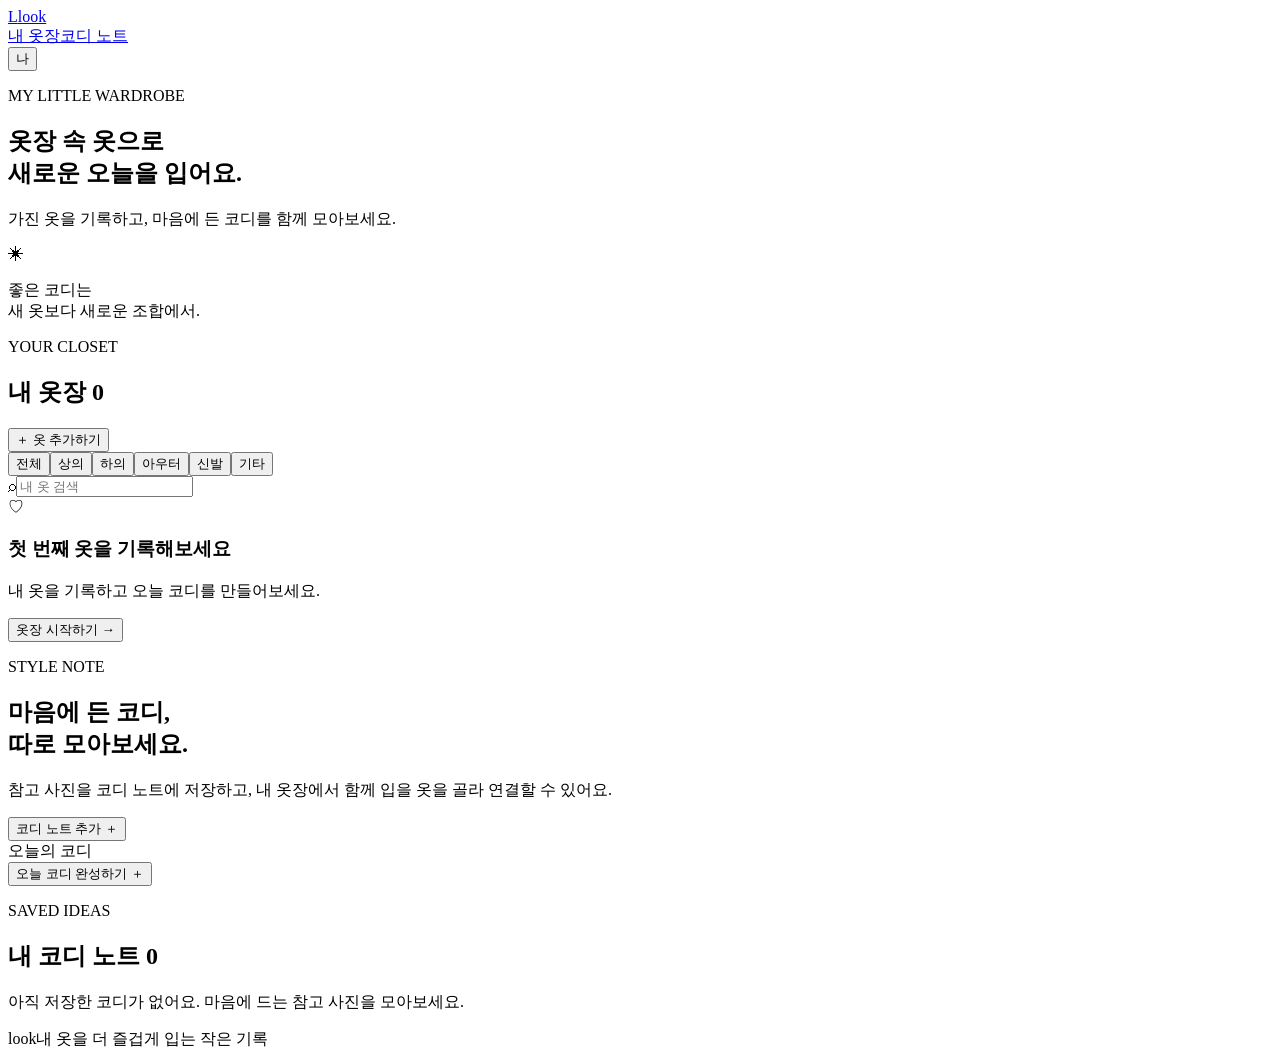
==== poma프로젝트1/index.html @ 0184a00d "Create index.html" ====
<!doctype html>
<html lang="ko">
<head>
<meta charset="UTF-8" /><meta name="viewport" content="width=device-width, initial-scale=1.0" /><meta name="theme-color" content="#f7f6f2" />
<title>look — 내 옷으로 찾는 오늘의 코디</title><link rel="stylesheet" href="./styles/style.css" />
</head><body>
<header class="topbar"><a class="brand" href="#home" aria-label="look 홈"><span class="brand-mark">L</span><span>look</span></a><nav aria-label="주 메뉴"><a class="nav-link active" href="#wardrobe">내 옷장</a><a class="nav-link" href="#ideas">코디 노트</a></nav><button class="profile-button" type="button" aria-label="내 프로필">나</button></header>
<main id="home">
<section class="welcome" aria-labelledby="welcome-title"><div><p class="eyebrow">MY LITTLE WARDROBE</p><h1 id="welcome-title">옷장 속 옷으로<br /><span>새로운 오늘을 입어요.</span></h1><p class="welcome-copy">가진 옷을 기록하고, 마음에 든 코디를 함께 모아보세요.</p></div><div class="welcome-note"><span>✳</span><p>좋은 코디는<br />새 옷보다 새로운 조합에서.</p></div></section>
<section class="wardrobe-section" id="wardrobe" aria-labelledby="wardrobe-title"><div class="section-heading"><div><p class="eyebrow">YOUR CLOSET</p><h2 id="wardrobe-title">내 옷장 <span id="item-count">0</span></h2></div><button class="primary-button" id="open-form" type="button"><span>＋</span> 옷 추가하기</button></div><div class="toolbar"><div class="filters" role="group" aria-label="옷 종류 필터"><button class="filter-chip selected" data-filter="전체" type="button">전체</button><button class="filter-chip" data-filter="상의" type="button">상의</button><button class="filter-chip" data-filter="하의" type="button">하의</button><button class="filter-chip" data-filter="아우터" type="button">아우터</button><button class="filter-chip" data-filter="신발" type="button">신발</button><button class="filter-chip" data-filter="기타" type="button">기타</button></div><label class="search-box"><span aria-hidden="true">⌕</span><input id="search-input" type="search" placeholder="내 옷 검색" /></label></div><div class="wardrobe-grid" id="wardrobe-grid" aria-live="polite"></div><div class="empty-state" id="empty-state"><div class="empty-icon">♡</div><h3>첫 번째 옷을 기록해보세요</h3><p>내 옷을 기록하고 오늘 코디를 만들어보세요.</p><button class="text-button" id="empty-add" type="button">옷장 시작하기 <span>→</span></button></div></section>
<section class="ideas-section" id="ideas" aria-labelledby="ideas-title"><div class="ideas-copy"><p class="eyebrow">STYLE NOTE</p><h2 id="ideas-title">마음에 든 코디,<br />따로 모아보세요.</h2><p>참고 사진을 코디 노트에 저장하고, 내 옷장에서 함께 입을 옷을 골라 연결할 수 있어요.</p><button class="secondary-button" id="open-note-form" type="button">코디 노트 추가 <span>＋</span></button></div><div class="today-card" id="today-card"><div class="today-card-heading"><span>오늘의 코디</span><span id="today-date"></span></div><div class="today-content" id="today-content"></div><button class="today-action" id="open-outfit-form" type="button">오늘 코디 완성하기 <span>＋</span></button></div></section>
<section class="notes-section" aria-labelledby="notes-title"><div class="notes-heading"><div><p class="eyebrow">SAVED IDEAS</p><h2 id="notes-title">내 코디 노트 <span id="note-count">0</span></h2></div></div><div class="notes-grid" id="notes-grid"></div><p class="notes-empty" id="notes-empty">아직 저장한 코디가 없어요. 마음에 드는 참고 사진을 모아보세요.</p></section>
</main><footer><span>look</span><span>내 옷을 더 즐겁게 입는 작은 기록</span></footer>
<dialog id="item-dialog" class="item-dialog"><form id="item-form" novalidate><div class="dialog-heading"><div><p class="eyebrow">NEW CLOSET ITEM</p><h2>옷 한 벌 기록하기</h2></div><button class="icon-button" id="close-form" type="button" aria-label="닫기">×</button></div><label class="field-label">옷 이름<input name="name" maxlength="50" placeholder="예: 크림색 니트" required /></label><label class="field-label">종류<select name="category"><option>상의</option><option>하의</option><option>아우터</option><option>신발</option><option>기타</option></select></label><label class="field-label">내 옷 사진 <span class="optional">필수</span><input class="file-input" name="photo" type="file" accept="image/*" required /><span class="file-help">옷장에 있는 옷을 등록해주세요.</span></label><label class="field-label">메모 <span class="optional">선택</span><textarea name="note" rows="2" maxlength="180" placeholder="색상, 계절, 함께 입어보고 싶은 옷"></textarea></label><p class="form-error" id="form-error" role="alert"></p><button class="primary-button submit-button" type="submit">옷장에 저장하기 <span>→</span></button></form></dialog>
<dialog id="note-dialog" class="item-dialog"><form id="note-form"><div class="dialog-heading"><div><p class="eyebrow">STYLE NOTE</p><h2>코디 영감 저장하기</h2></div><button class="icon-button" id="close-note-form" type="button" aria-label="닫기">×</button></div><label class="field-label">참고 코디 사진<input class="file-input" name="photo" type="file" accept="image/*" required /><span class="file-help">모델 사진이나 마음에 든 코디 이미지를 선택해주세요.</span></label><label class="field-label">메모 <span class="optional">선택</span><textarea name="note" rows="2" maxlength="180" placeholder="이 코디에서 마음에 든 점"></textarea></label><fieldset class="closet-picker"><legend>함께 입어볼 내 옷 <span class="optional">선택</span></legend><div id="closet-options"></div></fieldset><p class="form-error" id="note-error" role="alert"></p><button class="primary-button submit-button" type="submit">코디 노트에 저장 <span>→</span></button></form></dialog>
<dialog id="outfit-dialog" class="item-dialog"><form id="outfit-form"><div class="dialog-heading"><div><p class="eyebrow">TODAY'S LOOK</p><h2>오늘 코디 완성하기</h2></div><button class="icon-button" id="close-outfit-form" type="button" aria-label="닫기">×</button></div><p class="dialog-intro">오늘 입은 옷을 내 옷장에서 골라 기록해요. 오늘 코디는 오른쪽 카드에 표시됩니다.</p><fieldset class="closet-picker"><legend>오늘 입은 옷 고르기</legend><div id="outfit-options"></div></fieldset><label class="field-label">한 줄 메모 <span class="optional">선택</span><input name="note" maxlength="80" placeholder="예: 편안한 주말 산책 룩" /></label><p class="form-error" id="outfit-error" role="alert"></p><button class="primary-button submit-button" type="submit">오늘 코디 저장 <span>→</span></button></form></dialog>
<script src="./scripts/app.js" defer></script></body></html>
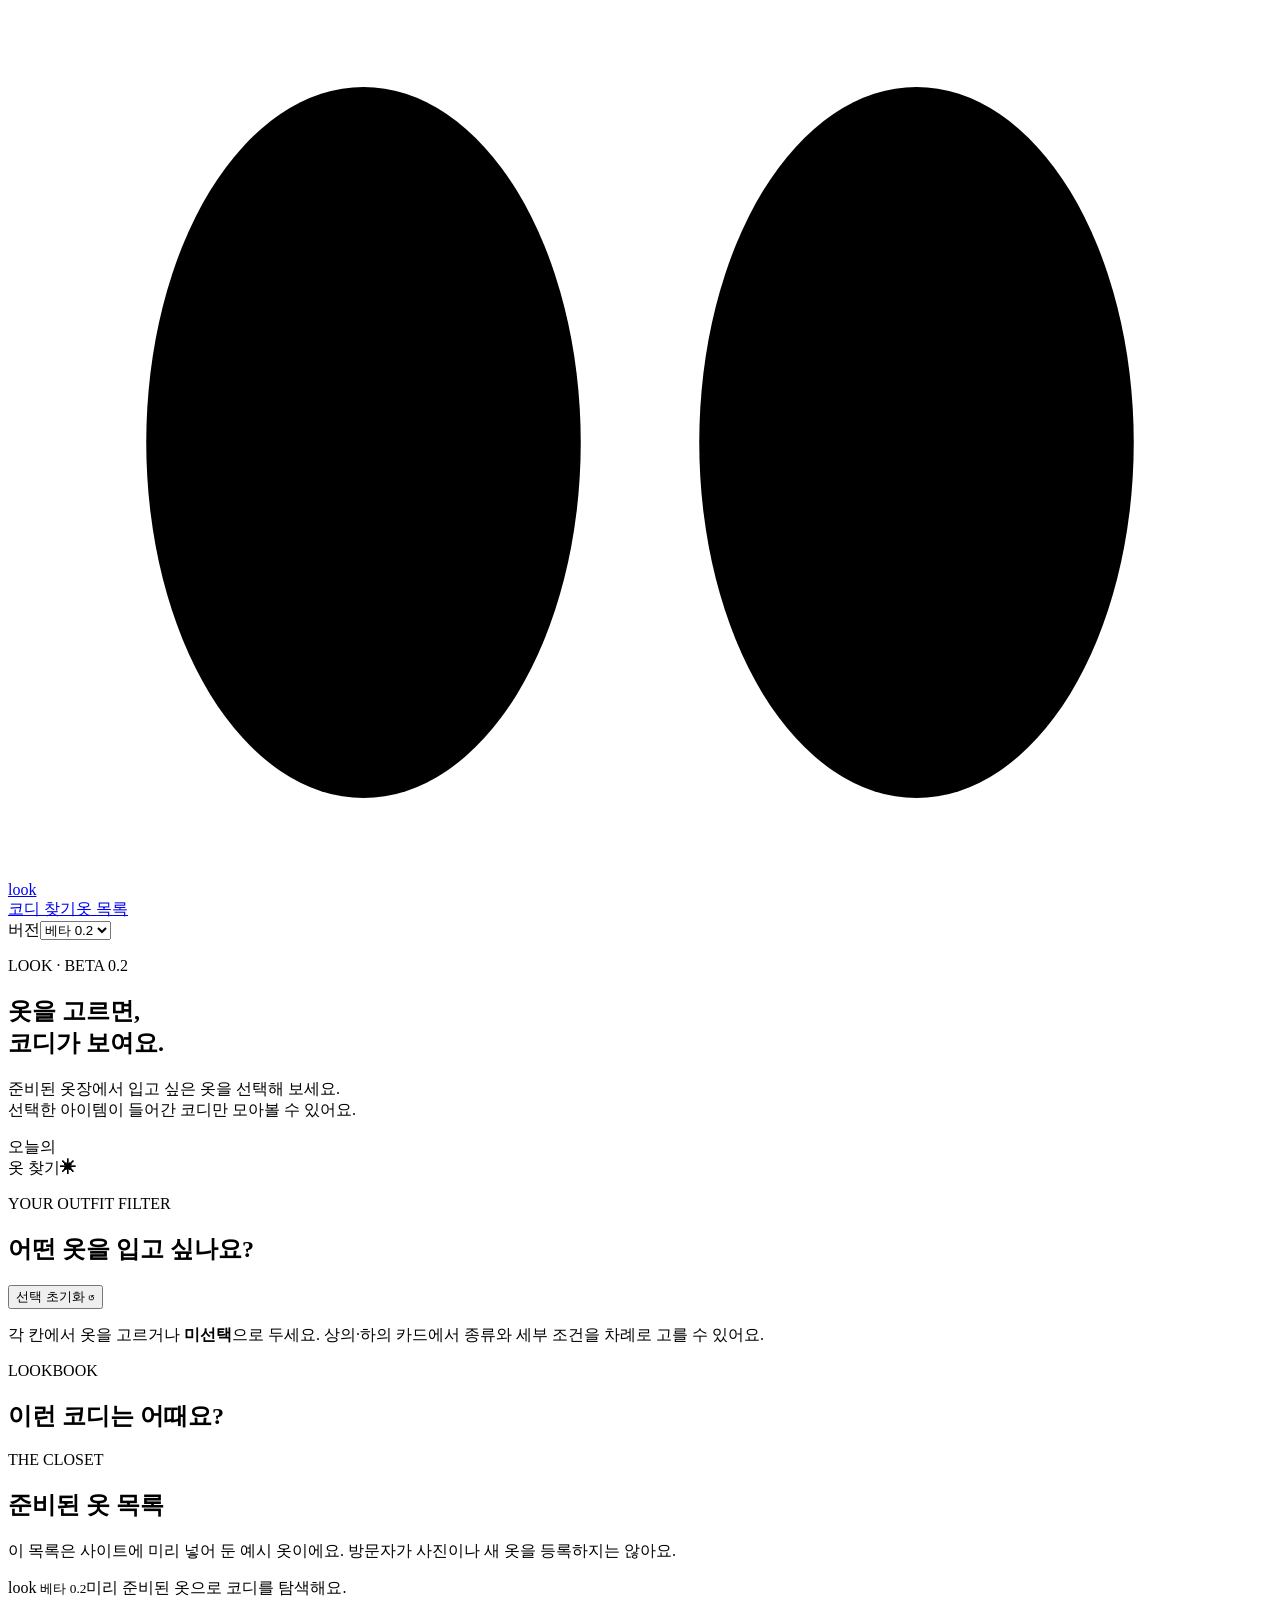
==== commit c482ea73: "Add look beta 0.2 outfit selector" ====
--- a/poma프로젝트1/index.html
+++ b/poma프로젝트1/index.html
@@ -1,17 +1,29 @@
 <!doctype html>
 <html lang="ko">
 <head>
-<meta charset="UTF-8" /><meta name="viewport" content="width=device-width, initial-scale=1.0" /><meta name="theme-color" content="#f7f6f2" />
-<title>look — 내 옷으로 찾는 오늘의 코디</title><link rel="stylesheet" href="./styles/style.css" />
-</head><body>
-<header class="topbar"><a class="brand" href="#home" aria-label="look 홈"><span class="brand-mark">L</span><span>look</span></a><nav aria-label="주 메뉴"><a class="nav-link active" href="#wardrobe">내 옷장</a><a class="nav-link" href="#ideas">코디 노트</a></nav><button class="profile-button" type="button" aria-label="내 프로필">나</button></header>
-<main id="home">
-<section class="welcome" aria-labelledby="welcome-title"><div><p class="eyebrow">MY LITTLE WARDROBE</p><h1 id="welcome-title">옷장 속 옷으로<br /><span>새로운 오늘을 입어요.</span></h1><p class="welcome-copy">가진 옷을 기록하고, 마음에 든 코디를 함께 모아보세요.</p></div><div class="welcome-note"><span>✳</span><p>좋은 코디는<br />새 옷보다 새로운 조합에서.</p></div></section>
-<section class="wardrobe-section" id="wardrobe" aria-labelledby="wardrobe-title"><div class="section-heading"><div><p class="eyebrow">YOUR CLOSET</p><h2 id="wardrobe-title">내 옷장 <span id="item-count">0</span></h2></div><button class="primary-button" id="open-form" type="button"><span>＋</span> 옷 추가하기</button></div><div class="toolbar"><div class="filters" role="group" aria-label="옷 종류 필터"><button class="filter-chip selected" data-filter="전체" type="button">전체</button><button class="filter-chip" data-filter="상의" type="button">상의</button><button class="filter-chip" data-filter="하의" type="button">하의</button><button class="filter-chip" data-filter="아우터" type="button">아우터</button><button class="filter-chip" data-filter="신발" type="button">신발</button><button class="filter-chip" data-filter="기타" type="button">기타</button></div><label class="search-box"><span aria-hidden="true">⌕</span><input id="search-input" type="search" placeholder="내 옷 검색" /></label></div><div class="wardrobe-grid" id="wardrobe-grid" aria-live="polite"></div><div class="empty-state" id="empty-state"><div class="empty-icon">♡</div><h3>첫 번째 옷을 기록해보세요</h3><p>내 옷을 기록하고 오늘 코디를 만들어보세요.</p><button class="text-button" id="empty-add" type="button">옷장 시작하기 <span>→</span></button></div></section>
-<section class="ideas-section" id="ideas" aria-labelledby="ideas-title"><div class="ideas-copy"><p class="eyebrow">STYLE NOTE</p><h2 id="ideas-title">마음에 든 코디,<br />따로 모아보세요.</h2><p>참고 사진을 코디 노트에 저장하고, 내 옷장에서 함께 입을 옷을 골라 연결할 수 있어요.</p><button class="secondary-button" id="open-note-form" type="button">코디 노트 추가 <span>＋</span></button></div><div class="today-card" id="today-card"><div class="today-card-heading"><span>오늘의 코디</span><span id="today-date"></span></div><div class="today-content" id="today-content"></div><button class="today-action" id="open-outfit-form" type="button">오늘 코디 완성하기 <span>＋</span></button></div></section>
-<section class="notes-section" aria-labelledby="notes-title"><div class="notes-heading"><div><p class="eyebrow">SAVED IDEAS</p><h2 id="notes-title">내 코디 노트 <span id="note-count">0</span></h2></div></div><div class="notes-grid" id="notes-grid"></div><p class="notes-empty" id="notes-empty">아직 저장한 코디가 없어요. 마음에 드는 참고 사진을 모아보세요.</p></section>
-</main><footer><span>look</span><span>내 옷을 더 즐겁게 입는 작은 기록</span></footer>
-<dialog id="item-dialog" class="item-dialog"><form id="item-form" novalidate><div class="dialog-heading"><div><p class="eyebrow">NEW CLOSET ITEM</p><h2>옷 한 벌 기록하기</h2></div><button class="icon-button" id="close-form" type="button" aria-label="닫기">×</button></div><label class="field-label">옷 이름<input name="name" maxlength="50" placeholder="예: 크림색 니트" required /></label><label class="field-label">종류<select name="category"><option>상의</option><option>하의</option><option>아우터</option><option>신발</option><option>기타</option></select></label><label class="field-label">내 옷 사진 <span class="optional">필수</span><input class="file-input" name="photo" type="file" accept="image/*" required /><span class="file-help">옷장에 있는 옷을 등록해주세요.</span></label><label class="field-label">메모 <span class="optional">선택</span><textarea name="note" rows="2" maxlength="180" placeholder="색상, 계절, 함께 입어보고 싶은 옷"></textarea></label><p class="form-error" id="form-error" role="alert"></p><button class="primary-button submit-button" type="submit">옷장에 저장하기 <span>→</span></button></form></dialog>
-<dialog id="note-dialog" class="item-dialog"><form id="note-form"><div class="dialog-heading"><div><p class="eyebrow">STYLE NOTE</p><h2>코디 영감 저장하기</h2></div><button class="icon-button" id="close-note-form" type="button" aria-label="닫기">×</button></div><label class="field-label">참고 코디 사진<input class="file-input" name="photo" type="file" accept="image/*" required /><span class="file-help">모델 사진이나 마음에 든 코디 이미지를 선택해주세요.</span></label><label class="field-label">메모 <span class="optional">선택</span><textarea name="note" rows="2" maxlength="180" placeholder="이 코디에서 마음에 든 점"></textarea></label><fieldset class="closet-picker"><legend>함께 입어볼 내 옷 <span class="optional">선택</span></legend><div id="closet-options"></div></fieldset><p class="form-error" id="note-error" role="alert"></p><button class="primary-button submit-button" type="submit">코디 노트에 저장 <span>→</span></button></form></dialog>
-<dialog id="outfit-dialog" class="item-dialog"><form id="outfit-form"><div class="dialog-heading"><div><p class="eyebrow">TODAY'S LOOK</p><h2>오늘 코디 완성하기</h2></div><button class="icon-button" id="close-outfit-form" type="button" aria-label="닫기">×</button></div><p class="dialog-intro">오늘 입은 옷을 내 옷장에서 골라 기록해요. 오늘 코디는 오른쪽 카드에 표시됩니다.</p><fieldset class="closet-picker"><legend>오늘 입은 옷 고르기</legend><div id="outfit-options"></div></fieldset><label class="field-label">한 줄 메모 <span class="optional">선택</span><input name="note" maxlength="80" placeholder="예: 편안한 주말 산책 룩" /></label><p class="form-error" id="outfit-error" role="alert"></p><button class="primary-button submit-button" type="submit">오늘 코디 저장 <span>→</span></button></form></dialog>
-<script src="./scripts/app.js" defer></script></body></html>
+  <meta charset="UTF-8" />
+  <meta name="viewport" content="width=device-width, initial-scale=1.0" />
+  <meta name="theme-color" content="#f7f6f2" />
+  <title>look 베타 0.2 — 옷으로 코디 찾기</title>
+  <link rel="stylesheet" href="./styles/beta-0.2.css" />
+</head>
+<body>
+  <header class="topbar">
+    <a class="brand" href="#home" aria-label="look 홈"><span class="brand-mark" aria-hidden="true"><svg viewBox="0 0 32 22"><ellipse cx="9" cy="11" rx="5.5" ry="9"/><ellipse cx="23" cy="11" rx="5.5" ry="9"/><ellipse class="eye-pupil" cx="9" cy="12" rx="2.4" ry="4.2"/><ellipse class="eye-pupil" cx="23" cy="12" rx="2.4" ry="4.2"/><circle class="eye-glint" cx="8.2" cy="10" r=".9"/><circle class="eye-glint" cx="22.2" cy="10" r=".9"/></svg></span><span>look</span></a>
+    <nav><a class="nav-link active" href="#builder">코디 찾기</a><a class="nav-link" href="#catalog">옷 목록</a></nav>
+    <label class="version-picker"><span>버전</span><select aria-label="look 버전" onchange="location.href=this.value"><option value="./beta-0.1.html">베타 0.1</option><option value="./index.html" selected>베타 0.2</option></select></label>
+  </header>
+  <main id="home">
+    <section class="hero"><div><p class="eyebrow">LOOK · BETA 0.2</p><h1>옷을 고르면,<br><span>코디가 보여요.</span></h1><p class="hero-copy">준비된 옷장에서 입고 싶은 옷을 선택해 보세요.<br>선택한 아이템이 들어간 코디만 모아볼 수 있어요.</p></div><div class="hero-sticker" aria-hidden="true"><span>오늘의<br>옷 찾기</span><b>✳</b></div></section>
+    <section class="builder" id="builder" aria-labelledby="builder-title">
+      <div class="section-heading"><div><p class="eyebrow">YOUR OUTFIT FILTER</p><h2 id="builder-title">어떤 옷을 입고 싶나요?</h2></div><button class="reset-button" id="reset-button" type="button">선택 초기화 ↺</button></div>
+      <p class="section-copy">각 칸에서 옷을 고르거나 <b>미선택</b>으로 두세요. 상의·하의 카드에서 종류와 세부 조건을 차례로 고를 수 있어요.</p>
+      <div class="selector-grid" id="selector-grid" aria-live="polite"></div>
+    </section>
+    <section class="results" aria-labelledby="results-title"><div class="section-heading results-heading"><div><p class="eyebrow">LOOKBOOK</p><h2 id="results-title">이런 코디는 어때요?</h2></div><span class="result-count" id="result-count" aria-live="polite"></span></div><div class="outfit-grid" id="outfit-grid"></div><div class="no-results" id="no-results" hidden><span>◌</span><p>조건에 맞는 코디가 아직 없어요.</p><button class="text-button" id="clear-all" type="button">선택을 풀고 다시 보기 →</button></div></section>
+    <section class="catalog" id="catalog"><div class="section-heading"><div><p class="eyebrow">THE CLOSET</p><h2>준비된 옷 목록</h2></div><span class="catalog-count" id="catalog-count"></span></div><p class="section-copy">이 목록은 사이트에 미리 넣어 둔 예시 옷이에요. 방문자가 사진이나 새 옷을 등록하지는 않아요.</p><div class="category-tabs" id="category-tabs" role="group" aria-label="옷 종류"></div><div class="catalog-grid" id="catalog-grid"></div></section>
+  </main>
+  <footer><span>look <small>베타 0.2</small></span><span>미리 준비된 옷으로 코디를 탐색해요.</span></footer>
+  <script src="./scripts/beta-0.2.js" defer></script>
+</body>
+</html>
